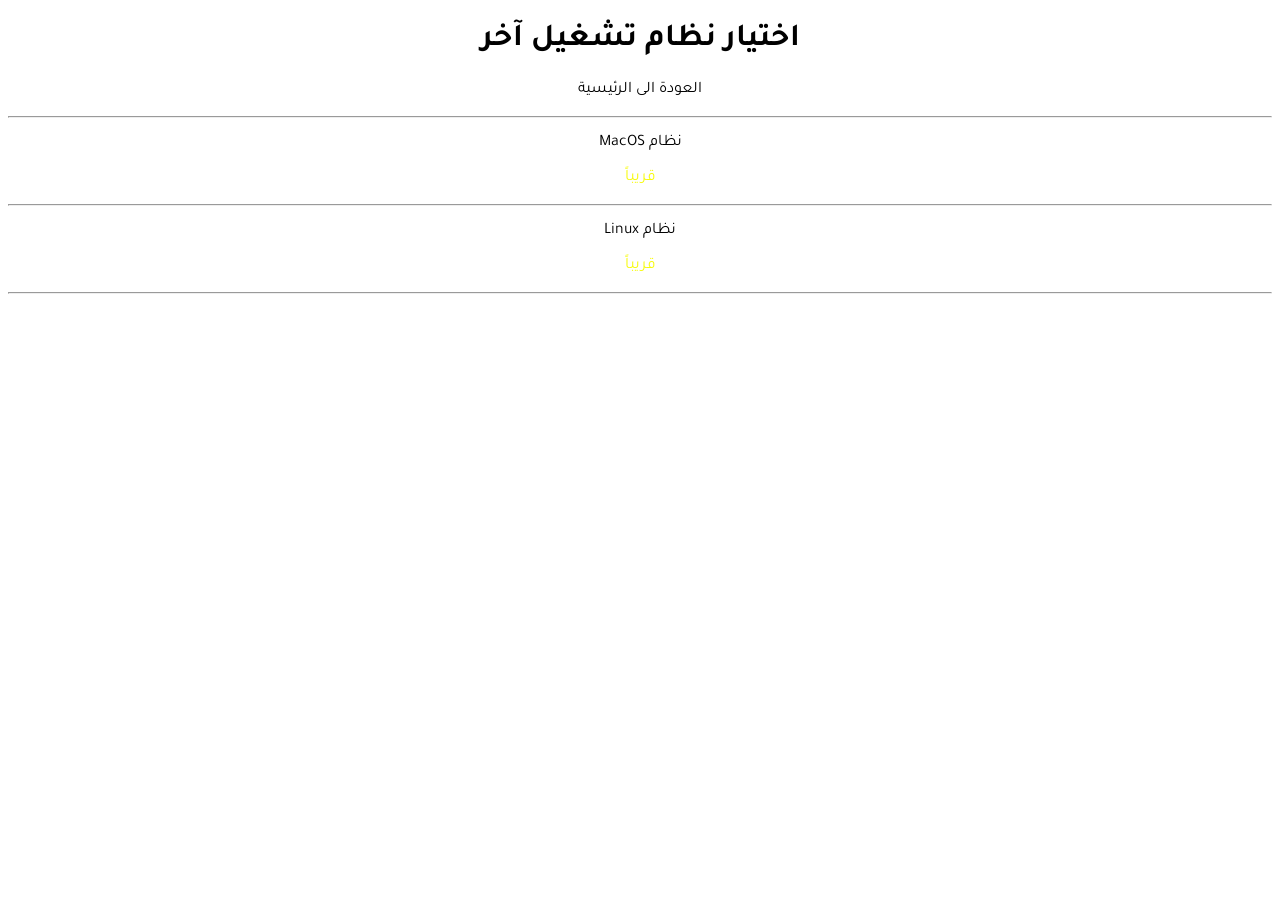
==== links.html @ 8f3cb4f6 "Add files via upload" ====
<!DOCTYPE html>
<html lang="en">
<head>
    <meta charset="UTF-8">
    <meta name="viewport" content="width=device-width, initial-scale=1.0">
    <title>متاهة النهاية - اختيار نظام تشغيل آخر</title>
    <link rel="stylesheet" href="style.css">
</head>
<body class="l1">
    <center>
        <h1>اختيار نظام تشغيل آخر</h1>
        <a href="index.html"><p>العودة الى الرئيسية</p></a>
        <hr>
        <p dir="rtl">نظام MacOS <p class="soon-1">قريباً</p></p>
        <hr>
        <p dir="rtl">نظام Linux <p class="soon-1">قريباً</p></p>
        <hr>
    </center>
</body>
</html>
---- style.css ----
@import url('https://fonts.googleapis.com/css2?family=Tajawal:wght@200;300;400;500;700;800;900&display=swap');

body{
  font-family: "Tajawal", sans-serif;
}

a{
    text-decoration: none;
    color: black;
}

.logo-img{
    width: 100px;
    height: 100px;
}

.btn-down{
    font-family: "Tajawal", sans-serif;
    margin-top: 120px;
    font-size: 25px;
    border-radius: 20px;
    height: 60px;
    background-color: rgb(216, 219, 28);
    border: rgb(246, 255, 0);
}

.btn-down:hover{
    cursor: pointer;
    margin-top: 119px;
}

.another-os{
    margin-top: 70px;
}

.soon-1{
    color: rgb(247, 251, 13);
}

.l1{
    background-color: rgb(255, 255, 255);
}

.AgeRating{
    height: 25px;
    width: 25px;
    border-radius: 15px;
}

.com-rate{
    margin-top: 120px;
}

.inf{
    background-color: black;
    color: white;
    margin-top: 100px;
}

.AgeRating1{
    margin-left: 30px;
    width: 30px;
    height: 30px;
    border-radius: 15px;
}

.Sahem-logo{
    width: 30px;
    height: 30px;
    margin-top: 10px;
}

.PS-L{
    margin-top: 20px;
}

.game-imgs{
    margin-top: 190px;
}

.game-imgs img{
    border-radius: 10px;
    margin-top: 10px;
    width: 420px;
    height: 190px;
}
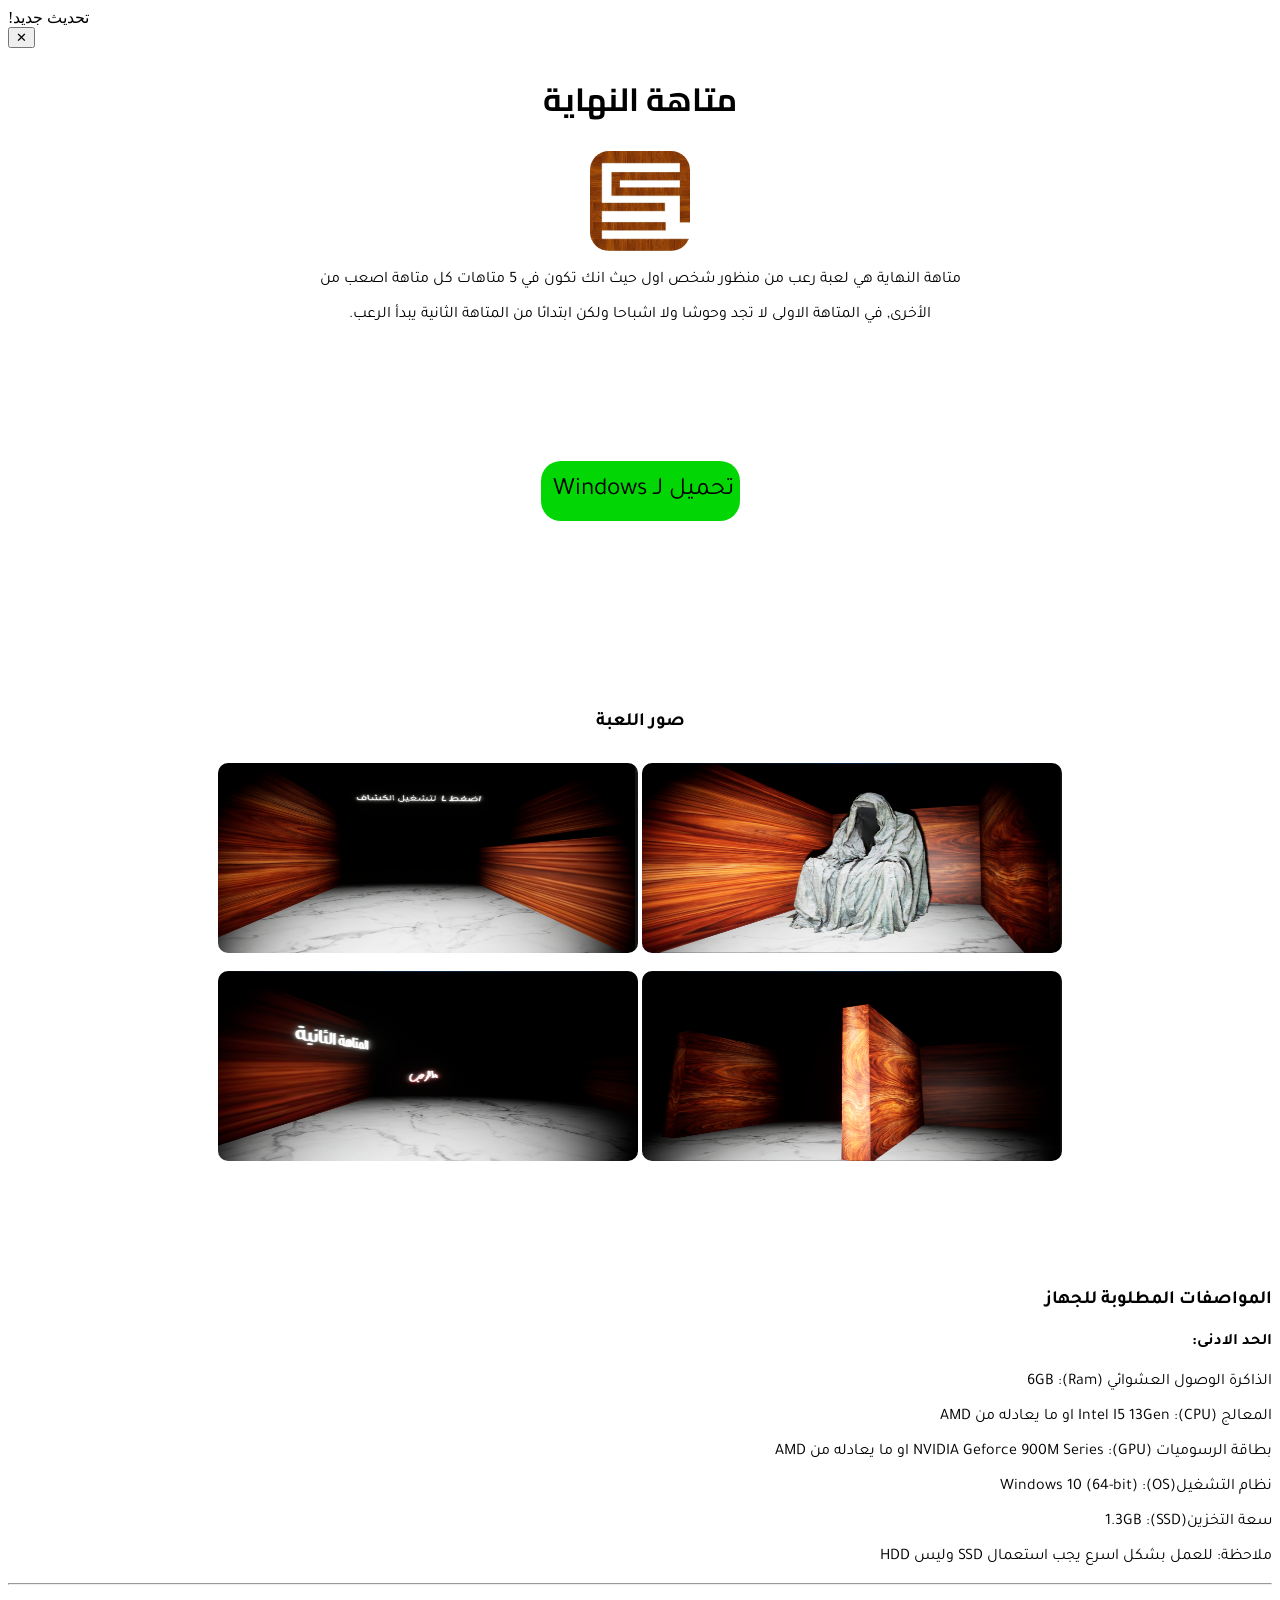
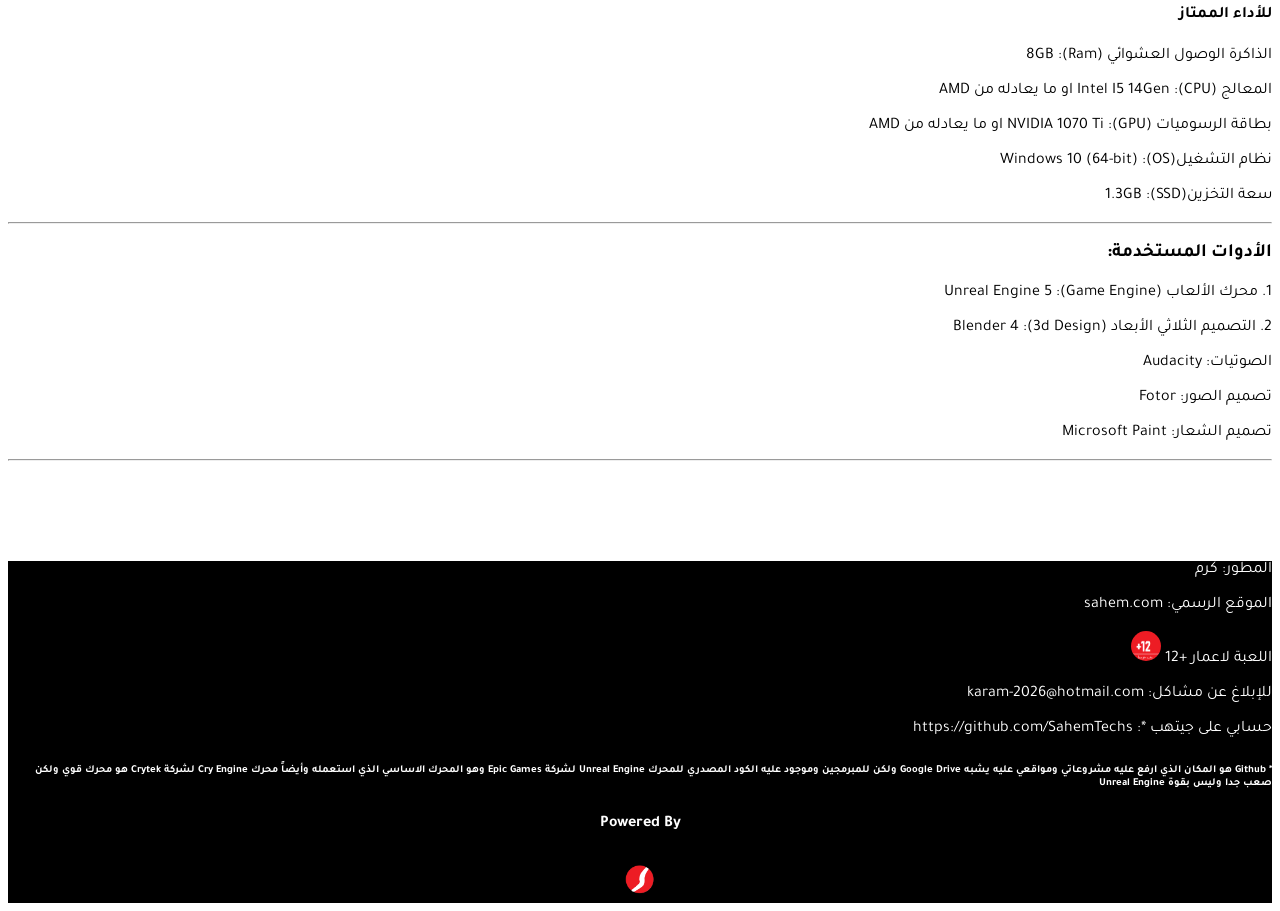
==== commit 851050ae: "Update links.html" ====
--- a/links.html
+++ b/links.html
@@ -2,19 +2,91 @@
 <html lang="en">
 <head>
     <meta charset="UTF-8">
+    <meta name="description" content="متاهة النهاية هي لعبة رعب عربية من تطوير كرم اللعبة بسيطة في الجزء الأول سهل ولا اشباح فيه ولكن انتظروا الجزء الثاني فهو البداية الحقيقية">
+    <link rel="icon" href="logos/Matahat_Al_Nihaya.png">
     <meta name="viewport" content="width=device-width, initial-scale=1.0">
-    <title>متاهة النهاية - اختيار نظام تشغيل آخر</title>
     <link rel="stylesheet" href="style.css">
+    <title>لعبة متاهة النهاية</title>
 </head>
-<body class="l1">
-    <center>
-        <h1>اختيار نظام تشغيل آخر</h1>
-        <a href="index.html"><p>العودة الى الرئيسية</p></a>
+<body>
+    <div id="topMessage" class="top-banner">
+  <div class="top-banner__content">
+    <span dir="rtl">تحديث جديد!</span>
+  </div>
+
+  <button class="top-banner__close" onclick="closeMessage()">✕</button>
+    </div>
+
+    <div class="page-content">
+            <center>
+        <h1 class="gamename">متاهة النهاية</h1>
+        <img class="logo-img" src="logos/Matahat_Al_Nihaya.png" alt="Game Logo">
+    </center>
+    <div class="divheader">
+            <center>
+        <p>متاهة النهاية هي لعبة رعب من منظور شخص اول حيث انك تكون في 5 متاهات كل متاهة اصعب من</p>
+        <p>.الأخرى, في المتاهة الاولى لا تجد وحوشا ولا اشباحا ولكن ابتدائا من المتاهة الثانية يبدأ الرعب</p>
+        <a href="https://www.mediafire.com/file/glpf9wiz5o3zq43/MatahatAlNiahaya_ReadyToPlay.rar/file"><Button class="btn-down" dir="rtl">تحميل لـ Windows <img </Button></a>
+    </center>
+    <div class="game-imgs">
+        <center><h3>صور اللعبة</h3></center>
+        <center>
+        <img src="images/1.png" alt="img 1">
+        <img src="images/2.png" alt="img 2">
+        <img src="images/3.png" alt="img 3">
+        <img src="images/4.png" alt="img 4">
+        </center>
+    </div>
+
+    <div class="com-rate">
+        <h3 dir="rtl">المواصفات المطلوبة للجهاز</h3>
+        <h4 dir="rtl">الحد الادنى:</h4>
+        <p dir="rtl">الذاكرة الوصول العشوائي (Ram):     6GB</p>
+        <p dir="rtl">المعالج (CPU):     Intel I5 13Gen  او ما يعادله من AMD</p>
+        <p dir="rtl">بطاقة الرسوميات (GPU): NVIDIA Geforce 900M Series او ما يعادله من AMD</p>
+        <p dir="rtl">نظام التشغيل(OS): Windows 10 (64-bit)</p>
+        <p dir="rtl">سعة التخزين(SSD): 1.3GB</p>
+        <p dir="rtl">ملاحظة: للعمل بشكل اسرع يجب استعمال SSD وليس HDD</p>
         <hr>
-        <p dir="rtl">نظام MacOS <p class="soon-1">قريباً</p></p>
-        <hr>
-        <p dir="rtl">نظام Linux <p class="soon-1">قريباً</p></p>
-        <hr>
-    </center>
+        <h4 dir="rtl">للأداء الممتاز</h4>
+        <p dir="rtl">الذاكرة الوصول العشوائي (Ram):     8GB</p>
+        <p dir="rtl">المعالج (CPU):     Intel I5 14Gen  او ما يعادله من AMD</p>
+        <p dir="rtl">بطاقة الرسوميات (GPU):  NVIDIA 1070 Ti او ما يعادله من AMD</p>
+        <p dir="rtl">نظام التشغيل(OS): Windows 10 (64-bit)</p>
+        <p dir="rtl">سعة التخزين(SSD): 1.3GB</p>
+    </div>
+    <hr>
+    <h3 dir="auto">الأدوات المستخدمة:</h3>
+    <p dir="auto">1. محرك الألعاب (Game Engine): Unreal Engine 5</p>
+    <p dir="auto">2. التصميم الثلاثي الأبعاد (3d Design): Blender 4</p>
+    <p dir="auto">الصوتيات: Audacity</p>
+    <p dir="auto">تصميم الصور: Fotor</p>
+    <p dir="auto">تصميم الشعار: Microsoft Paint</p>
+    <hr>
+    <div class="inf">
+        <p dir="rtl">المطور: كرم </p>
+        <p dir="rtl">الموقع الرسمي: sahem.com</p>
+        <p dir="auto">اللعبة لاعمار +12 <img class="AgeRating1" src="logos/AgeRating.png" alt="AgeRating"></p>
+        <p dir="auto">للإبلاغ عن مشاكل: karam-2026@hotmail.com</p>
+        <p dir="rtl"> حسابي على جيتهب *: https://github.com/SahemTechs <h6 dir="rtl">* Github هو المكان الذي ارفع عليه مشروعاتي ومواقعي عليه يشبه Google Drive ولكن للمبرمجين وموجود عليه الكود المصدري للمحرك Unreal Engine  لشركة Epic Games وهو المحرك الاساسي الذي استعمله وأيضاً محرك Cry Engine لشركة Crytek هو محرك قوي ولكن صعب جدا وليس بقوة Unreal Engine </h6></p>
+        <center>
+            <h4 class="PS-L">Powered By</h4> <img class="Sahem-logo" src="logos/sahem small.png" alt="sahem">
+        </center>
+    </div>
+    </div>
+        </div>
+        <script>
+function closeMessage() {
+  const el = document.getElementById("topMessage");
+
+  el.style.transform = "translateY(-100%)";
+  el.style.opacity = "0";
+  el.style.transition = "0.3s ease";
+
+  setTimeout(() => {
+    el.style.display = "none";
+  }, 300);
+}
+</script>
 </body>
-</html>+</html>
--- a/style.css
+++ b/style.css
@@ -1,6 +1,7 @@
 @import url('https://fonts.googleapis.com/css2?family=Tajawal:wght@200;300;400;500;700;800;900&display=swap');
+@import url('https://fonts.googleapis.com/css2?family=Cairo:wght@200..1000&family=Tajawal:wght@200;300;400;500;700;800;900&display=swap');
 
-body{
+.divheader{
   font-family: "Tajawal", sans-serif;
 }
 
@@ -12,6 +13,7 @@
 .logo-img{
     width: 100px;
     height: 100px;
+    border-radius: 19px;
 }
 
 .btn-down{
@@ -20,8 +22,8 @@
     font-size: 25px;
     border-radius: 20px;
     height: 60px;
-    background-color: rgb(216, 219, 28);
-    border: rgb(246, 255, 0);
+    background-color: rgb(2, 215, 5);
+    border: rgb(0, 0, 0);
 }
 
 .btn-down:hover{
@@ -83,4 +85,12 @@
     margin-top: 10px;
     width: 420px;
     height: 190px;
-}+}
+
+.gamename{
+  font-family: "Cairo", sans-serif;
+}
+
+.githubacc{
+    color: white;
+}
